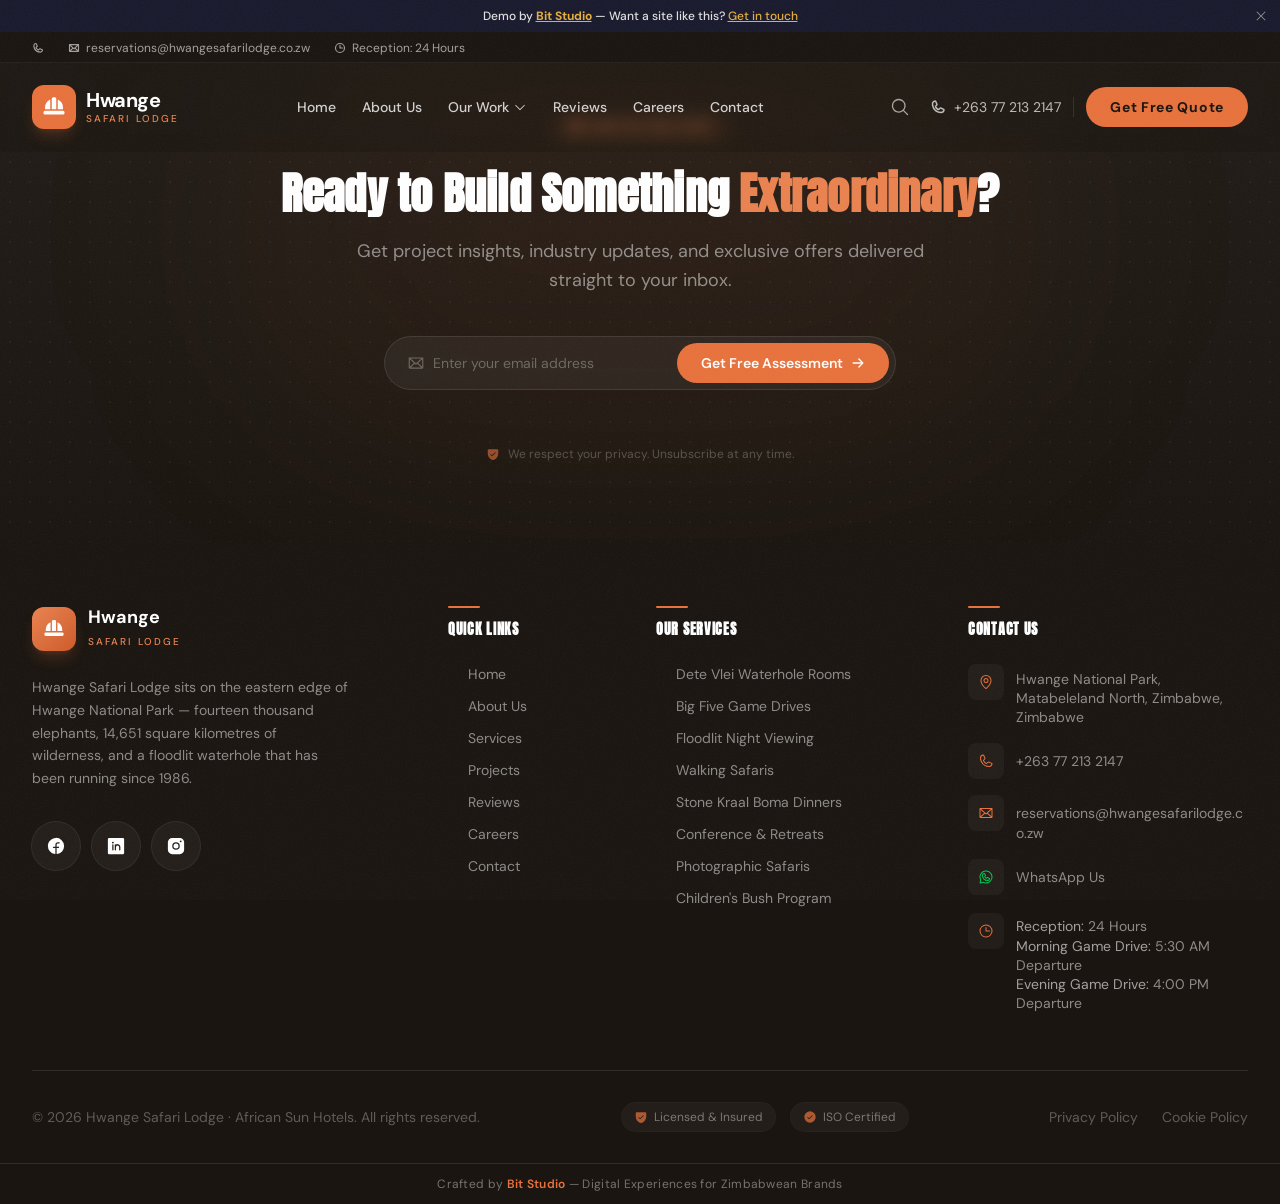
==== index.html @ 3792398a "Deploy" ====
<!DOCTYPE html>
<html lang="en">
  <head>
    <meta charset="UTF-8" />
    <link rel="icon" type="image/svg+xml" href="/favicon.svg" />
    <meta name="viewport" content="width=device-width, initial-scale=1.0" />
    <meta name="description" content="Hwange Safari Lodge — on the boundary of Hwange National Park, Zimbabwe. Fourteen thousand elephants, a floodlit waterhole, Big Five game drives, and fifty years of bush hospitality." />
    <meta name="keywords" content="Hwange Safari Lodge, Hwange National Park, Zimbabwe safari, elephant safari, Dete Vlei, floodlit waterhole, Big Five, Zimbabwe lodges, African Sun Hotels, game drives Hwange" />
    <meta property="og:title" content="Hwange Safari Lodge — At the Edge of Africa's Largest Elephant Sanctuary" />
    <meta property="og:description" content="A storied lodge on the Dete Vlei. 14,000 elephants. 14,651 km² of Hwange wilderness. Floodlit waterhole viewing from every room." />
    <meta property="og:image" content="https://images.unsplash.com/photo-1505142468610-359e7d316be0?auto=format&fit=crop&w=1200&q=85" />
    <meta property="og:type" content="website" />
    <meta name="twitter:card" content="summary_large_image" />
    <title>Hwange Safari Lodge — 14,000 Elephants on the Dete Vlei Waterhole</title>
    <link rel="preconnect" href="https://fonts.googleapis.com" />
    <link rel="preconnect" href="https://fonts.gstatic.com" crossorigin />
    <link href="https://fonts.googleapis.com/css2?family=Anton&family=DM+Sans:wght@300;400;500;600;700&family=JetBrains+Mono:wght@400;500;600;700&display=swap" rel="stylesheet" />
    <script type="module" crossorigin src="/assets/index-0gzP4o2S.js"></script>
    <link rel="stylesheet" crossorigin href="/assets/index-DPlzJGk2.css">
  </head>
  <body>
    <div id="root"></div>
  </body>
</html>
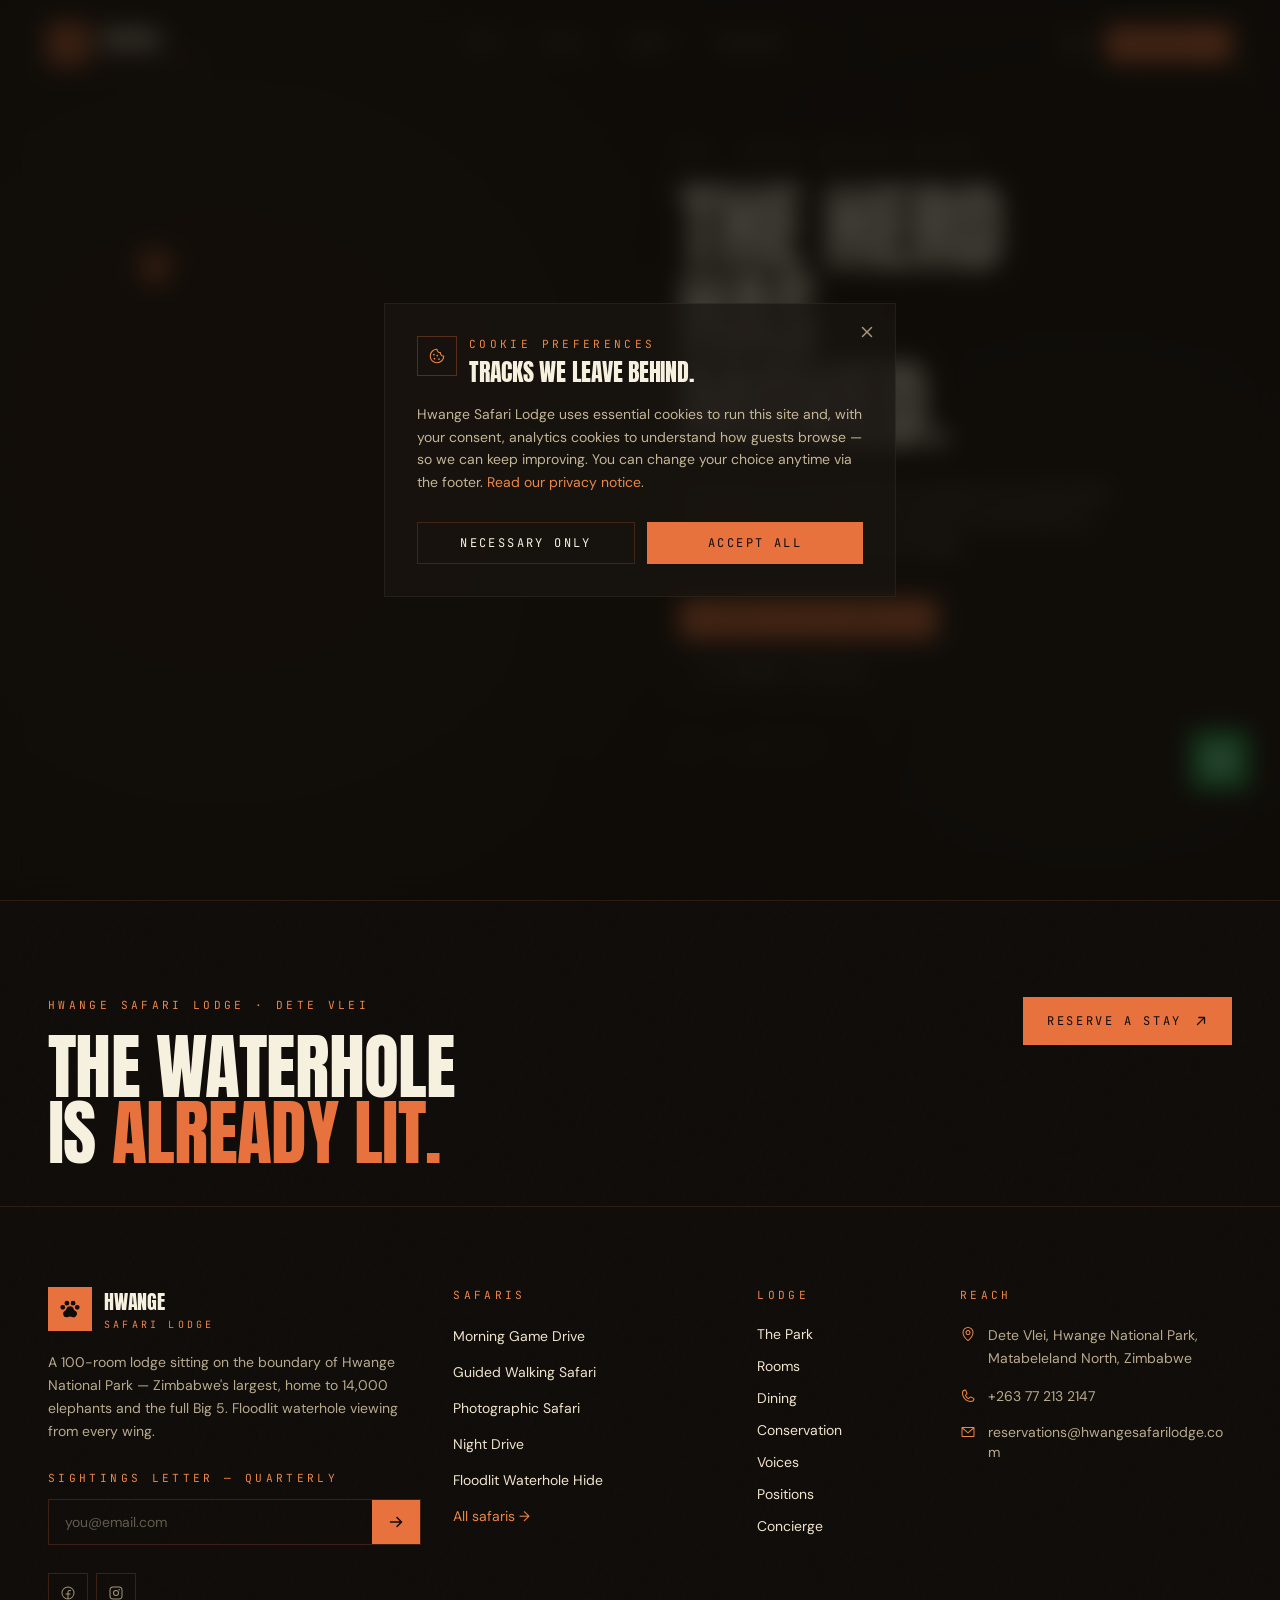
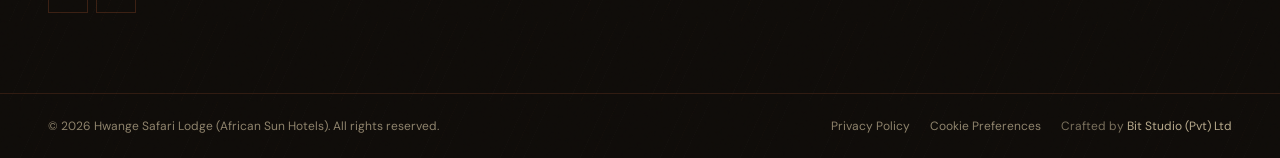
==== commit 0f28e51c: "Wave 3 rebuild — bespoke per-lodge React Vite" ====
--- a/index.html
+++ b/index.html
@@ -3,20 +3,54 @@
   <head>
     <meta charset="UTF-8" />
     <link rel="icon" type="image/svg+xml" href="/favicon.svg" />
-    <meta name="viewport" content="width=device-width, initial-scale=1.0" />
-    <meta name="description" content="Hwange Safari Lodge — on the boundary of Hwange National Park, Zimbabwe. Fourteen thousand elephants, a floodlit waterhole, Big Five game drives, and fifty years of bush hospitality." />
-    <meta name="keywords" content="Hwange Safari Lodge, Hwange National Park, Zimbabwe safari, elephant safari, Dete Vlei, floodlit waterhole, Big Five, Zimbabwe lodges, African Sun Hotels, game drives Hwange" />
-    <meta property="og:title" content="Hwange Safari Lodge — At the Edge of Africa's Largest Elephant Sanctuary" />
-    <meta property="og:description" content="A storied lodge on the Dete Vlei. 14,000 elephants. 14,651 km² of Hwange wilderness. Floodlit waterhole viewing from every room." />
-    <meta property="og:image" content="https://images.unsplash.com/photo-1505142468610-359e7d316be0?auto=format&fit=crop&w=1200&q=85" />
+    <meta name="viewport" content="width=device-width, initial-scale=1.0, viewport-fit=cover" />
+    <meta name="theme-color" content="#1A1510" />
+
+    <title>Hwange Safari Lodge — At the edge of Africa's largest elephant sanctuary | Hwange National Park, Zimbabwe</title>
+    <meta name="description" content="Hwange Safari Lodge sits on Dete Vlei, on the boundary of Hwange National Park — Zimbabwe's largest, home to 14,000 elephants and the full Big 5. Floodlit waterhole viewing from every room." />
+    <meta name="keywords" content="Hwange Safari Lodge, Hwange National Park, Big 5 safari Zimbabwe, elephant sanctuary, Dete Vlei, floodlit waterhole, game drives Zimbabwe, walking safari, photographic safari, African Sun Hotels" />
+    <meta name="author" content="Hwange Safari Lodge" />
+    <meta name="robots" content="index, follow" />
+
+    <!-- Open Graph -->
     <meta property="og:type" content="website" />
+    <meta property="og:site_name" content="Hwange Safari Lodge" />
+    <meta property="og:title" content="Hwange Safari Lodge — Edge of Africa's Largest Elephant Sanctuary" />
+    <meta property="og:description" content="14,000 elephants. 105 mammal species. 14,651 km² of wilderness. A floodlit waterhole, twenty paces from your bed." />
+    <meta property="og:image" content="https://images.unsplash.com/photo-1547970810-dc1eac37d174?w=1600&q=80" />
+    <meta property="og:url" content="https://demo-hwange-safari-lodge.onrender.com" />
+
+    <!-- Twitter -->
     <meta name="twitter:card" content="summary_large_image" />
-    <title>Hwange Safari Lodge — 14,000 Elephants on the Dete Vlei Waterhole</title>
+    <meta name="twitter:title" content="Hwange Safari Lodge — At the edge of the wild" />
+    <meta name="twitter:description" content="14,000 elephants. The full Big 5. A floodlit waterhole that draws the night to your window." />
+    <meta name="twitter:image" content="https://images.unsplash.com/photo-1547970810-dc1eac37d174?w=1600&q=80" />
+
+    <!-- Preconnect fonts -->
     <link rel="preconnect" href="https://fonts.googleapis.com" />
     <link rel="preconnect" href="https://fonts.gstatic.com" crossorigin />
-    <link href="https://fonts.googleapis.com/css2?family=Anton&family=DM+Sans:wght@300;400;500;600;700&family=JetBrains+Mono:wght@400;500;600;700&display=swap" rel="stylesheet" />
-    <script type="module" crossorigin src="/assets/index-0gzP4o2S.js"></script>
-    <link rel="stylesheet" crossorigin href="/assets/index-DPlzJGk2.css">
+    <link href="https://fonts.googleapis.com/css2?family=Anton&family=DM+Sans:opsz,wght@9..40,300;9..40,400;9..40,500;9..40,600;9..40,700&family=JetBrains+Mono:wght@400;500;600&display=swap" rel="stylesheet" />
+
+    <!-- JSON-LD -->
+    <script type="application/ld+json">
+      {
+        "@context": "https://schema.org",
+        "@type": "LodgingBusiness",
+        "name": "Hwange Safari Lodge",
+        "description": "Big 5 safari lodge on Dete Vlei at the edge of Hwange National Park.",
+        "url": "https://demo-hwange-safari-lodge.onrender.com",
+        "image": "https://images.unsplash.com/photo-1547970810-dc1eac37d174?w=1600&q=80",
+        "address": {
+          "@type": "PostalAddress",
+          "streetAddress": "Hwange National Park",
+          "addressCountry": "ZW"
+        },
+        "telephone": "+263772132147",
+        "starRating": { "@type": "Rating", "ratingValue": "4.3" }
+      }
+    </script>
+    <script type="module" crossorigin src="/assets/index-OE5Zpg_9.js"></script>
+    <link rel="stylesheet" crossorigin href="/assets/index-DoaK2LRe.css">
   </head>
   <body>
     <div id="root"></div>
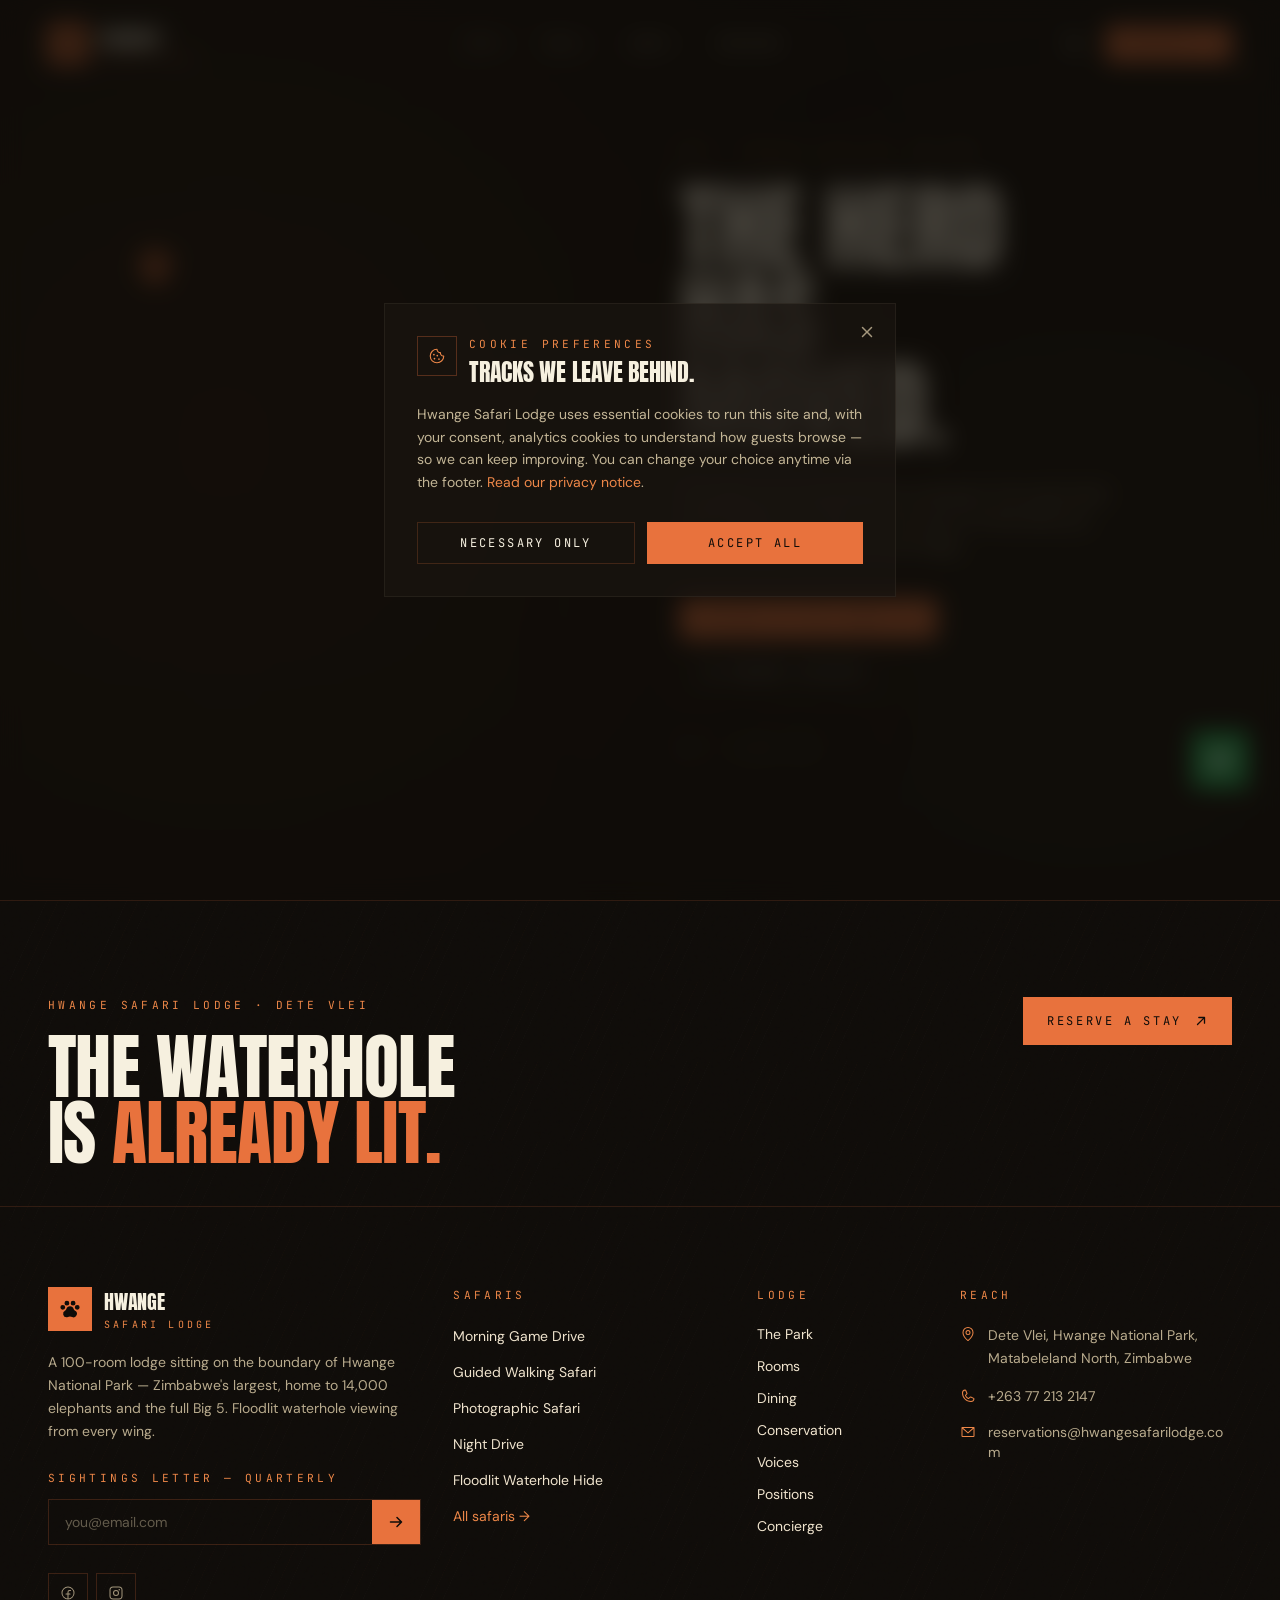
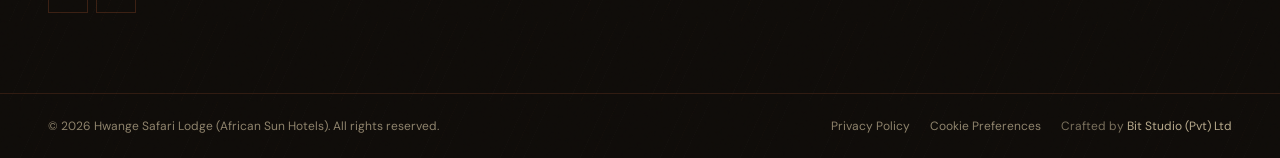
==== commit 0feb63b7: "Fix broken Unsplash image IDs" ====
--- a/index.html
+++ b/index.html
@@ -49,7 +49,7 @@
         "starRating": { "@type": "Rating", "ratingValue": "4.3" }
       }
     </script>
-    <script type="module" crossorigin src="/assets/index-OE5Zpg_9.js"></script>
+    <script type="module" crossorigin src="/assets/index-hZ74K3de.js"></script>
     <link rel="stylesheet" crossorigin href="/assets/index-DoaK2LRe.css">
   </head>
   <body>
